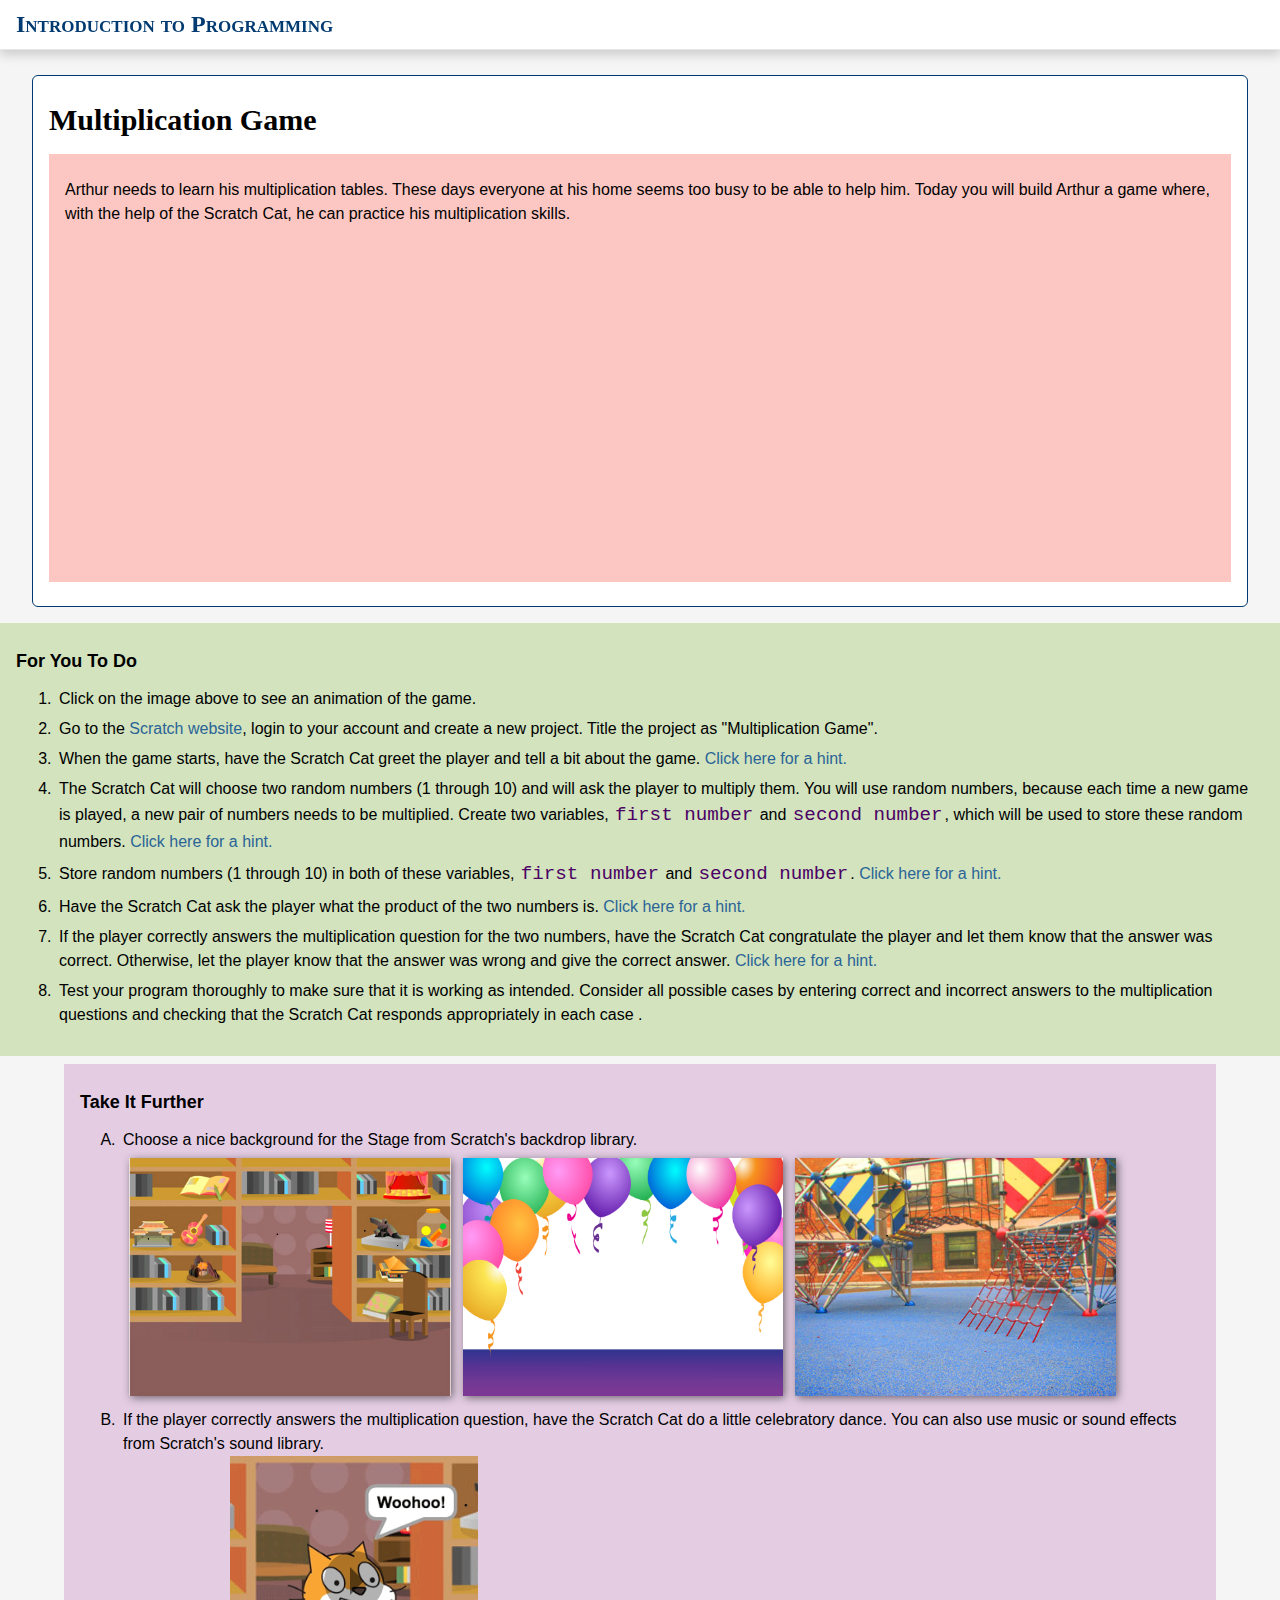
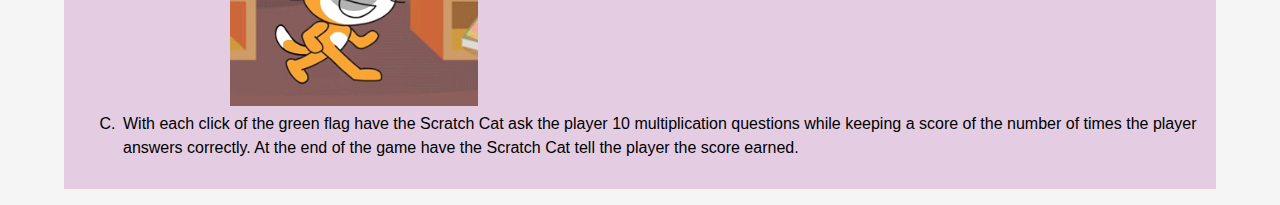
==== multiplicationgame.htm @ a7f8ccde "Add files via upload" ====
<!DOCTYPE html>
<!-- saved from url=(0058)http://localhost/bjc-r/conferences/AA_selim/MOSLesson.html -->
<html lang="en"><head><meta http-equiv="Content-Type" content="text/html; charset=UTF-8">
		
        
        
		<script async="" src="./multiplicationgame_files/analytics.js"></script><script type="text/javascript" src="./multiplicationgame_files/loader.js"></script><link href="./multiplicationgame_files/bootstrap-compiled.min.css" type="text/css" rel="stylesheet"><script src="./multiplicationgame_files/llab.js" type="text/javascript"></script><script src="./multiplicationgame_files/jquery.min.js" type="text/javascript"></script><script src="./multiplicationgame_files/library.js" type="text/javascript"></script><script src="./multiplicationgame_files/multiplechoice.js" type="text/javascript"></script>
		<script type="text/javascript" src="./multiplicationgame_files/gifffer.min.js"></script>
        <script type="text/javascript">window.onload = function() {Gifffer();}</script>
        <link rel="stylesheet" type="text/css" href="./multiplicationgame_files/bjc-gifffer.css">
	
    <title>Introduction to Programming</title>
	<link href="./multiplicationgame_files/default.css" type="text/css" rel="stylesheet"><link href="./multiplicationgame_files/bjc.css" type="text/css" rel="stylesheet"><script src="./multiplicationgame_files/bootstrap.min.js" type="text/javascript"></script><script src="./multiplicationgame_files/curriculum.js" type="text/javascript"></script><script src="./multiplicationgame_files/course.js" type="text/javascript"></script><script src="./multiplicationgame_files/topic.js" type="text/javascript"></script><script src="./multiplicationgame_files/quiz.js" type="text/javascript"></script><meta name="viewport" content="width=device-width, initial-scale=1"><link href="./multiplicationgame_files/tomorrow-night-blue.css" type="text/css" rel="stylesheet"><script src="./multiplicationgame_files/highlight.min.js" type="text/javascript" onload="llab.highlightSyntax()"></script><link href="./multiplicationgame_files/katex.min.css" type="text/css" rel="stylesheet"><script src="./multiplicationgame_files/katex.min.js" type="text/javascript" onload="llab.displayMathDivs()"></script></head>
    
    
	<body style="padding-top: 43px;"><nav class="llab-nav navbar navbar-default navbar-fixed-top" role="navigation"><div class="nav navbar-nav navbar-left navbar-title">Introduction to Programming</div><div class="nav navbar-nav navbar-right"><ul class="nav-btns btn-group"></ul></div></nav><div class="title-small-screen">Introduction to Programming</div><div class="full">
<h2>Multiplication Game</h2>
<div class="learn">
<p>Arthur needs to learn his multiplication tables.  These days everyone at his home seems too busy to be able to help him.  Today you will build Arthur a game where, with the help of the Scratch Cat, he can practice his multiplication skills.</p>
         <img class="indent" data-gifffer="./multiplicationgame_files/multipGameIntroAnim.gif"  height="330" alt=""/>



</div>

    </div>

		
		<div class="forYouToDo">
            <ol start="1">
            <li>Click on the image above to see an animation of the game.</li>
            	<li>Go to the <a href="https://scratch.mit.edu/" target="_blank">Scratch website</a>, login to your account and create a new project.  Title the project as "Multiplication Game".</li>
                <li> When the game starts, have the Scratch Cat greet the player and tell a bit about the game.
                    <a href="http://localhost/bjc-r/conferences/AA_selim/MOSLesson.html#hint-1" data-toggle="collapse" class="collapsed" title="More information">Click here for a hint.</a>
                            <div id="hint-1" class="collapse">
                                These blocks may help: <br>
                                <img class="indent" src="./multiplicationgame_files/greenflag.png" height="70" alt="">
                                <img src="./multiplicationgame_files/say.png" height="50" alt=""><img src="./multiplicationgame_files/welcome.png" height="200" alt="">
                        	</div>
                      
                </li>
                <li>The Scratch Cat will choose two random numbers (1 through 10) and will ask the player to multiply them.  You will use random numbers, because each time a new game is played, a new pair of numbers needs to be multiplied.  Create two variables, <var>first number</var> and <var>second number</var>, which will be used to store these random numbers.
                <a href="http://localhost/bjc-r/conferences/AA_selim/MOSLesson.html#hint-2" data-toggle="collapse" class="collapsed" title="More information">Click here for a hint.</a>
                            <div id="hint-2" class="collapse">
                                These may help: <br>
                                <img class="indent" src="./multiplicationgame_files/createVar.png" height="250" alt=""><img src="./multiplicationgame_files/twovars.png" height="100" alt="">
                        	</div>
                
                </li>
                
               
                <li>Store random numbers (1 through 10) in both of these variables, <var>first number</var> and <var>second number</var>.
                <a href="http://localhost/bjc-r/conferences/AA_selim/MOSLesson.html#hint-3" data-toggle="collapse" class="collapsed" title="More information">Click here for a hint.</a>
                            <div id="hint-3" class="collapse">
                                These blocks may help: <br>
                                <img class="indent" src="./multiplicationgame_files/setnumbs.png" height="80" alt=""><img src="./multiplicationgame_files/random.png" height="40" alt="">
                                
                        	</div>
                
                </li>
                <li>Have the Scratch Cat ask the player what the product of the two numbers is.
                <a href="http://localhost/bjc-r/conferences/AA_selim/MOSLesson.html#hint-4" data-toggle="collapse" class="collapsed" title="More information">Click here for a hint.</a>
                            <div id="hint-4" class="collapse">
                                These blocks may help.  Note that you will need to <em>nest</em> several <code>join</code> blocks together: <br>
                                <img class="indent" src="./multiplicationgame_files/ask.png" height="50" alt=""><img src="./multiplicationgame_files/join.png" height="40" alt=""><img src="./multiplicationgame_files/nestedjoin.png" height="50" alt=""><img src="./multiplicationgame_files/question.png" height="200" alt=""> <br>
                                 <a href="http://localhost/bjc-r/conferences/AA_selim/MOSLesson.html#hint-5" data-toggle="collapse" class="collapsed" title="More information">If you still need a big hint, click here.</a>
                            <div id="hint-5" class="collapse">
                                <img class="indent" src="./multiplicationgame_files/nestedjoinanswer.png" height="50" alt="">
                                
                        	</div>
                        	</div>
                
                </li>
                <li>If the player correctly answers the multiplication question for the two numbers, have the Scratch Cat congratulate the player and let them know that the answer was correct.  Otherwise, let the player know that the answer was wrong and give the correct answer.
                <a href="http://localhost/bjc-r/conferences/AA_selim/MOSLesson.html#hint-6" data-toggle="collapse" class="collapsed" title="More information">Click here for a hint.</a>
                            <div id="hint-6" class="collapse">
                                These may help: <br>
                                <img class="indent" src="./multiplicationgame_files/ifelse.png" height="120" alt=""><img src="./multiplicationgame_files/answer.png" height="35" alt=""><img src="./multiplicationgame_files/equal.png" height="40" alt=""><img src="./multiplicationgame_files/product.png" height="40" alt=""><br>
                                <img class="indent" src="./multiplicationgame_files/congrats.png" height="200" alt=""><img src="./multiplicationgame_files/sorry.png" height="200" alt="">
                                
                        	</div>
                
                </li>
                <li>Test your program thoroughly to make sure that it is working as intended.  Consider all possible cases by entering correct and incorrect answers to the multiplication questions and checking that the Scratch Cat responds appropriately in each case .</li>
                
                
          </ol>
    </div>

<!--<a href="#hint-X" data-toggle="collapse" class="collapsed" title="More information">Click here for a hint.</a>
                            <div id="hint-X" class="collapse">
                                These may help: <br />
                                
                        	</div>-->
        
            
            
        <div class="takeItFurther">
            <ol type="A">
            	<li>Choose a nice background for the Stage from Scratch's backdrop library.<br>
                
                <img src="./multiplicationgame_files/bcg1.png" height="250" alt=""><img src="./multiplicationgame_files/bcg2.png" height="250" alt=""><img src="./multiplicationgame_files/bcg3.png" height="250" alt="">
                </li>
                <li>If the player correctly answers the multiplication question, have the Scratch Cat do a little celebratory dance.  You can also use music or sound effects from Scratch's sound library.<br>
                
                    <img class="indent" data-gifffer="./multiplicationgame_files/catdance.gif"  height="250" alt=""/>
                </li>
                <li>With each click of the green flag have the Scratch Cat ask the player 10 multiplication questions while keeping a score of the number of times the player answers correctly.  At the end of the game have the Scratch Cat tell the player the score earned.</li>
            </ol>
        </div>

</div></div></body></html>
---- multiplicationgame_files/bjc-gifffer.css ----
@charset "UTF-8";
/* CSS Document */

img[data-gifffer] {
	padding: 0px !important; 
}

img.buffer {
	padding: 6px;
}
---- multiplicationgame_files/default.css ----
/* FONT STYLES FOR ELEMENTS */
/* Override Bootstrap */
code, pre, tt, kbd, samp {
  font-family: 'Source Code Pro', 'Andale Mono', 'Menlo', Courier, monospace;
}

h1, h4, h5, h6, .header-sans {
  font-family: 'VAG Rounded Light', 'VAG Rounded', 'Helvetica Neue', Helvetica, sans-serif;
  font-weight: normal;
}

h2, h3, blockquote,
.serif, .dropdown-header,
.title-small-screen, .header-serif, .title, .navbar-title {
  font-family: Georgia, Times, serif;
}

html, body { /* default Sans Serif Stack */
  font-family: "Open Sans", Helvetica, Arial, sans-serif;
}

/* END FONT SETTINGS */

a:visited {
  color: #36BBCE;
}

html {
  font-size: 1em; /* Fix for weird bootstrap */
  -webkit-font-smoothing: antialiased;
  -moz-osx-font-smoothing: grayscale;
}

body {
  font-size: 1em;
  line-height: 1.5;
  color: #000; /* Why Bootstrap, why?! */
  text-align: left;
  margin: 1em auto;
  padding: 45px 0 0 0; /* padding top is reset by JS on load. */
  width: 90%;
  max-width: 1600px;
  background-color: WhiteSmoke;
}

.full {
  border: 1px solid #003A70;
  border-radius: 6px;
  background-color: white;
  padding: 1em;
  width: 95%;
  margin: 1em auto 1em;
}

img {
  /* Better resizing of images for mobile devices */
  max-width: 100%;
  padding: 6px;
  /* drop shadows because we be fancy people */
  -webkit-filter: drop-shadow(2px 2px 4px rgba(0,0,0,0.5));
  -ms-filter: "progid:DXImageTransform.Microsoft.Dropshadow(OffX=2, OffY=2, Color='#444')";
  filter: "progid:DXImageTransform.Microsoft.Dropshadow(OffX=2, OffY=2, Color='#444')";
}

.noblur { /* No blur for images */
  -webkit-filter: none;
  -ms-filter: none;
  filter: none;
}

nav {
  padding: 1% 5% 1% 5%;
}

.right {
  text-align: right;
}

/* FIXME --- poorly performant. */
.full ul, .full ol {
  font-size: 1em;
  font-weight: inherit;
  display:inline-block;
  color: #004;
  margin: 18px;
  border: 2px solid #39F;
  border-radius: 6px;
}

/* Handle Nested Lists
.full is needed because the class reference is more specific and the
above rules override these without it.
*/
.full ul  ul, .full ol  ol,
.full ul  ol, .full ol  ul {
  border: none;
  display: block;
  margin: none;
  border-radius: 0;
}

li {
  padding: 5px;
}

th {
  font-weight: normal;
  font-size: 16px;
}

h1, h2, h3, h4, h5, h6 {
  margin-top: 3px; /* Override Bootstrap */
  padding: 8px 0;
  color: #000;
}

h2, h3 {
  font-weight: 800;
}

blockquote {
  font-style: italic;
  padding: 10px;
}

/* Physically disables clicking on a link which LOOKS disabled. */
a[disabled] {
  pointer-events: none;
}

.inline {
  display: inline;
}

code { /* Override bootstrap. */
  background: none;
  border-radius: 0; /* reset to not do calculations */
  font-size: 1em;
}

/** PAGE NAV (TOP AND BOTTOM) ************************************************/
.llab-nav {
  line-height: 1.38; /* Keep slightly smaller than normal to control centering the nav buttons */
  background: #FFF;
  margin: 0 0 .5em 0;
  box-shadow: 0 5px 10px #CCC;
  width: 100%;
  padding: .5em 1em;
  vertical-align: middle;
}

/* Show a special div on small screens that isn't in the nav bar */
.title-small-screen {
  margin: 1% 3%;
  display: none;
}

.navbar-title, .title-small-screen {
  font-size: 1.5em;
  font-weight: bold;
  font-variant: small-caps;
  color: #003A70;
  text-align: left;
}

/* Contains the page title text, truncates text with '…' */
/* First line is stupid bootstrap stuff....*/
.navbar-default .navbar-title:hover, .navbar-default .navbar-title:focus,
.navbar-default .navbar-title,
.navbar-title, a..navbar-title {
  vertical-align: middle;
  max-width: 80%;
  min-width: 50%;
  white-space: nowrap;
  overflow: hidden;
  text-overflow: ellipsis;
}

.full-bottom-bar {
  background: #003A70;
  opacity: 0.85;
  filter: alpha(opacity=85); /* For IE8 and earlier */
  background-image: url(../img/progress.gif);
  background-repeat: no-repeat;
  background-size: 26px;
  height: 32px;
  background-position: 2% 3px; /* (32px - 26px) / 2 */
  border-radius: 20px;
  width: 92%;
  box-shadow: 2px 2px 3px #888;
  /* 3em is extra padding for the feedback button */
  margin: 1em auto 1em; /* changed from '1em auto 3em' by Mary Fries on 10/16/17 to leave room for footer */
  padding: 1em;
}

/* WIDTH OF THESE TWO MUST NOT BE > 100%!! */
.navbar-left {
  width: 80%; /* For setting title width */
}

.navbar-right { /* Contains Nav Buttons and Dropdown Menu */
  width: 20%;  /* For setting title width */
}

.navbar-toggle {
  border-radius: 4px;
  display: inline;
  position: inherit;
  float: none;
  margin: 0;
  border-color: #888;
}

.navbar-default .navbar-toggle,
.navbar-default .navbar-toggle:hover,
.navbar-default .navbar-toggle:focus {
  border: 1px solid #888 !important; /* FIXME */
}

.nav-btns {
  float: right;
  z-index: 9999;
  max-width: 18em;
  min-width: 15em;
  margin-bottom: 0; /* Bootstrap override for ul, defaults 10 otherwise */
  line-height: 1em;
  font-weight: 900;
  position: relative;
  vertical-align: middle;
}

/* BUTTON CLASSES */
/* Overrides default bootstrap which conflicts with right float dropdown. */
.btn-group > .btn {
  float: none;
}

/* Bottom nav buttons are slightly different */
.bottom-nav {
  float: right;
  height: 26px;
  margin-top: -13px; /* Height / 2 */
  vertical-align: middle;
}

.bottom-nav > .btn {
  height: 26px; /* Same height as above */
  padding: 2px; /* FIXME -- value is weird */
  font-size: .76em;
}
/* END NAV SECTION ***********************************************************/

/* PAGE DROPDOWN SECTION ******************************************************/
/* Give space to caret in dropdown menus */
/* FIXME -- standardize class names! */
.dropdown-menu {
  margin-top: 6px; /* should be equal to padding on list_header */
  overflow-y: scroll; /* scroll menu on small screens */
  width: auto;
  white-space: nowrap;
  overflow-x: hidden;  /* Text truncation */
  text-overflow: ellipsis;
  /* max- height + width set using JS on page load. */
}
.list_item {
  font-size: 10pt;
  padding: 0;
  margin: 0;
  text-align: left;
}

/* nested class necessary to override padding */
.list_item.dropdown-header {
  color: #222;
  text-transform: capitalize;
  padding: 3px 10px;
  font-size: 13px;
  font-weight: 600;
}

/* Button to toggle the menu */
.list_header, .arrow {
  height: 2em;
  margin: 0;
  text-align: center;
  font-size: 12pt;
  font-weight: 900;
  border-color: #888;
  border-radius: 0; /* No round coners on dropdowns between buttons */
}

.list_header {
  border-radius: 0; /* No round coners on dropdowns between buttons */
}

.arrow {/* For Buttons with arrows instead of words. */
  border-radius: 8px;
  font-variant: small-caps;
  width: 3em;
  padding: 3px; /* center text in buttons */
}

/* Dropdown menu items with icons */
.course-link-list, .main-topic-link, .current-page-arrow {
  font-weight: bold;
  background-size: contain;
  background-repeat: no-repeat;
  padding-left: 20px;
  font-size: 100%;
}

.course-link-list {
  background-image: url(../img/globe.png);
  padding-right: 5px;
}

.main-topic-link {
  text-decoration: underline; /* only topic page link is underlined */
  background-image: url(../img/toolbar_home.png);
}

.current-page-arrow {
  background-image: url(../img/forward.png);
}
/* END PAGE DROPDWON SECTION *************************************************/

/* Syntax highlighting elements, override Bootstrap PRE stuff */
pre > code {
  margin: 0;
  font-size: 125%;
}

pre {
  margin: 10px 10px 10px 2%;
  width: 96%;
  padding: 0; /* useful for code elements */
}

pre > code.hljs {
  padding: 0.5em;
  border-radius: 4px; /* match bootstrap */
}

.table-middle {
  vertical-align: middle;
}

.resultMessageDiv {
  font-size: 1.2em;
}
/* FEEDBACK BUTTON ON BOTTOM RIGHT
 * TODO: This section doesn't belong in llab. Bad Michael.
 */
.page-feedback {
  padding: 4px;
  float: right;
  right: 1%;
  bottom: 0;
  z-index: 100;
  text-align: right;
  position: fixed;
}

.feedback-button {
  margin: .5em 1em;
}

/* These control the look of the embedded suvery.
* ALL override the bootstrap .panel class
* box-shadow: default panel shadow is too light
* No border-radius because the embed is rectangular,
* and border-radius doesn't work in an iframe
* Margin 0 moves the whole thing closer to the bottom of the page
*/
#fdbk {
  border-radius: 0px;
  margin: 0px;
  box-shadow: 2px 2px 4px #888;
}

/* For whatever reason the iframe has some whitespace around it
* and this fixes the whitespace  */
#feedback-frame {
  margin-bottom: -5px;
  margin-right: -1px;
}
/*********************************/

.course_link {
  display: block;
  margin-bottom: 10px;
  font-size: 120%;
  background-image: url(../img/globe.png);
  background-size: contain;
  background-repeat: no-repeat;
  padding-left: 30px; /* was 25px until  3/8/16 */
  float: right; /* added 3/8/16 to move TOC link to RHS near where menus are on lab pages */
  padding-right: 25px; /* added 3/8/16 to move TOC link to RHS near where menus are on lab pages */
}

/* arg. not image please... */
.center {
  text-align: center;
  margin: 0 auto;
}

.strike {
  text-decoration: line-through;
}

/* TODO: Document THis.... */
table .pre {
  line-height: 1em;
}

.imageRight {
  float: right;
  margin: 0 20px 15px 15px;
}

.imageLeft {
  float: left;
  margin: 0 15px 15px 20px;
}

img.center {
  margin-left: auto;
  margin-right: auto;
}

img.inline {
  /* this works if the text isn't also vertical-align'ed!  */
  vertical-align: middle;
  display: inline;
}

img.indent, div.indent {
  margin-left: 10%;
}

.step {
  margin-left: 35px;
  padding: 0 50px 5px 30px;
  background-image: url(../img/lightning.png);
  background-repeat: no-repeat;
  background-position: 0 0;
}

/** Common Styling to highlighted sections */
.alert, /* Bootstrap: which we make more like our .quote sections */
.quoteOrange, .quoteRed, .quoteGreen, .quoteBlue, .quoteYellow {
  padding: 10px 15px;
  margin: 10px 2%;
  width: 96%;
  text-shadow: 0 1px 0 rgba(255, 255, 255, .2);
  -webkit-box-shadow: inset 0 1px 0 rgba(255, 255, 255, .25), 0 1px 2px rgba(0, 0, 0, .05);
		  box-shadow: inset 0 1px 0 rgba(255, 255, 255, .25), 0 1px 2px rgba(0, 0, 0, .05);
}

.quoteRed { /* FIXME, name needed */
  border-left: 12px solid #C11;
  background-image: none; /* override bootsrap, for now */
  background-color: #e7c3c3;
}

.quoteOrange { /* FIXME, name needed */
  border-left: 12px solid #FF9D1E;
  background-color: #FFCE8E;
}

.quoteBlue { /* FIXME, name needed */
  border-left: 12px solid #164CBA;
  background-color: #99F;
}

.quoteGreen { /* FIXME, name needed */
  border-left: 12px solid #693;
  background-color: #9C6;
}

.quoteYellow { /* FIXME, name needed */
  border-left: 12px solid #e4e47d;
  background-color: #F1F1BC;
}

/** ICON CLASSES **/
/*  These are resource icons for each item. */
.group, .reading, .extresource, .video, .forum,
.resource, .assignment, .homework, .quiz {
  background-repeat: no-repeat;
  background-position: left;
  background-size: 1em;
  padding-left: 35px;
  margin: 5px 0;
}

.quiz {
  background-image: url(../img/multiplechoice28.png);
}

.assignment, .homework {
  background-image: url(../img/note28.png);
}

.resource {
  background-image: url(../img/course-resources-32.png);
}

.forum {
  background-image: url(../img/pageLink.png);
}

/* http://findicons.com/icon/58541/movies */
.video {
  background-image: url(../img/movies.png);
}

.extresource {
  background-image: url(../img/display28.png);
}

/* http://findicons.com/icon/93370/emblem_library?id=274277 */
.reading {
  background-image: url(../img/emblem_library.png);
}

/* http://findicons.com/icon/66444/user_group?id=66460 */
.group {
  background-image: url(../img/user_group.png);
}
/* End items controlled by .topic div */

/* Other items, which partially override .topic div */

/* Headings */
.topic_header {
  font-size: large;
  text-decoration: underline;
  padding-left: 0;
}

.topic .label {
  margin-top: 20px;
  margin-bottom: 12px;
  padding-left: 0;
  padding-left: 0;
}

/* List-related items
 * bigIdeas and learninggoals are being treated identically at the moment.
 */
.bigideas,
.learninggoals {
  font-weight: 400;
}

/* Formatting stuff */
.indent0 {
  margin-left: 0
}
.indent1 {
  margin-left: 20px
}
.indent2 {
  margin-left: 40px
}
.indent3 {
  margin-left: 60px
}


/* This is for the curriculum page with links to other topic pages.
* Do not place inside a topic div. */
.topic_link {
  font-weight: bold;
  font-size: large;
  text-decoration: underline;
  padding-left: 0;
  padding-top: 10px;
}

/* iframe at the beginning of labs, for embedded content. */
.content-embed {
  border: 0;
  width: 100%;
  min-height: 500px;
  height: 100%;
  display: block;
}

/* Image added to all clickable program file links
* Indicates a new window will open */
.run {
  background: url(../img/external-link.png) center right no-repeat;
  padding-right: 13px;
  font-weight: bold;
}

/**** SPECIAL CONTENT CLASSES ***/
/* .snap inserts the logo using the proper formatting.
* Insert using "<span class="snap">snap</span>"
*/
.snap:first-letter {
  font-variant: normal;
}

.snap {
  text-transform: capitalize;
  font-variant: small-caps;
  font-style: normal;
}

.snap:after {
  content: "!";
  font-style: italic;
}
/* END .snap */

.truthtable {
  display: inline-block;
  padding: 10px;
}

.truthtable td {
  font-size: 14px;
  padding: 10px 8px;
  border-style: solid;
  border-width: 1px;
}

.truthtable th {
  font-size: 14px;
  font-weight: normal;
  padding: 10px 5px;
  border-style: solid;
  border-width: 1px;
}

.code-vid {
  max-width: 100%;
  text-align: center;
  font-size: .8em;
  font-style: italic;
  color: #808080;
}

/***************************************/
/** LLAB QUIZ STYLING */
.feedbackDiv {
  width: 85%;
  margin: 10px auto 0px auto;
  text-align: center;
  color: #19253D;
}

.buttonDiv {
  text-align: center;
}

.buttonTable {
  border-collapse: collapse;
  margin: 8px auto 5px auto;
  padding: 1em .5em;
}

.checkAnswerButton,
.tryAgainButton {
  vertical-align: middle;
  margin: 10px;
}

/* multiple choice question specific styling */
/* FIXME, these need descendant ( > ) selectors! */
.MultipleChoice .currentQuestionBox {
  margin: 0px auto;
  padding: 10px 0px;
  text-align: left;
}

.MultipleChoice .currentQuestionBox .leftColumn {
  float: left;
  width: 85%;
  padding: 10px 0px 10px 15px;
  min-height: 300px;
}

.MultipleChoice .currentQuestionBox .rightColumn {
  float: right;
  width: 12%;
  padding: 10px 0px;
  text-align: center;
  color: white;
  min-height: 300px;
}

.MultipleChoice .itemLabel {
  font-size: .7em;
  text-transform: uppercase;
  margin: 5px 0px 0px 15px;
}

.MultipleChoice .promptdiv {
  font-size: .9em;
  color: #000;
  margin: 3px 10px 15px 15px;
  font-weight: bold;
  line-height: 150%;
}

.MultipleChoice .radiobuttondiv {
  margin: 10px;
}

.MultipleChoice .radiobuttondiv table td {
  padding: 3px 3px 8px 3px;
}

.MultipleChoice .radiobuttondiv input {
  margin-top: 2px;
}

.MultipleChoice .radiobuttondiv table p {
  font-size: inherit;
}

.MultipleChoice .radiobuttondiv .correct {
  color: green;
  font-weight: bold;
}

.MultipleChoice .radiobuttondiv .incorrect {
  color: red;
  font-weight: bold;
}

.MultipleChoice .radiobuttondiv table td:first-child {
  width: 25px;
}

.MultipleChoice .radiobuttondiv table td + td + td div[name="feedbacks"] {
  font-style: italic;
  font-size: .9em;
  border-left: 4px solid #999;
  padding-left: 6px;
  margin-left: 30px;
}

.MultipleChoice .statusMessages {
  text-align: center;
  margin: 5px auto;
  padding: 5px;
}

.MultipleChoice .numberAttemptsDiv, .lastAttemptDiv {
  display: inline;
  font-size: .8em;
  margin: 0px;
  padding: 0px;
}

/** QUIZ CLASSES OF QUESTIONABLE USE */

.MultipleChoice .promptdiv p {
  font-size: inherit;
  font-weight: normal;
}

.MultipleChoice .promptdiv a:link, .promptdiv a:visited {
  color: #000;
}

.MultipleChoice .promptdiv a:hover {
  background-color: #FF0;
}

.MultipleChoice .promptdiv ol {
  font-size: .8em;
  text-transform: uppercase;
  margin-left: 25px;
}

.feedbackdiv.correct {
  color: green;
}

.feedbackdiv.incorrect {
  color: red;
}

/** END QUESTIONABLE STUFF */
/********************************/
/*** END QUIZ CSS			   */
/********************************/

/******* SMALL DEVICE STUFF *****/
@media print {
  /** Hide these items from printing:
   *  Dropdwon menu
   *  mobile titles
   *  bottom back/next buttons
   *  feedback scripts
   */
  .nav.navbar-nav.navbar-right,
  .title-small-screen,
  .full-bottom-bar,
  .page-feedback,
  .course_link {
    display: none;
  }

  /* Hide URLs of links. */
  a[href]:after { content: ""; }
}
/********************************/


/******* SMALL DEVICE STUFF *****/
@media (max-width: 768px) {
  body {
	width: 100%;
  }
  .full {
	width: 98%;
  }
  .navbar-right > .btn-group > .arrow {
	display: none;
  }
  .navbar-toggle {
	border: 6px;
  }
  .navbar-right > .btn-group {
	float: left;
	padding: 0;
	width: 100%;
  }
  .navbar-right {
	float: left;
	margin: 0;
	padding: 0;
	width: 100%;
  }
  .dropdown-menu-right {
	width: 100%;
  }
  .navbar-left {
	display: none;
	width: 0;
  }
  /* FIXME -- this shouldn't be this way, but it works. */
  .list_item {
	color: #000;
  }
  /** Rounded corners for hamburger when it's the only button */
  .list_header {
	border-radius: 6px;
  }
  /* Override display only, all other properties are set above */
  .title-small-screen {
	display: block;
  }
  .llab-nav {
	position: fixed;
  }
  .page-feedback {
	display: none;
  }
  .nav-btns.btn-group {
	/* Buttons can take the whole top bar on small screens
	 * Main difference is for the dropdown menus to look nice when
	 * expanded */
	width: 100%;
	/* Override this setting so that width takes effect. */
	max-width: 100%;
  }
}


/* * * * * FONTS * * * * * * * * * * * * * * * * * * * * * * * * * * * * * * */
/* DO NOT LOAD EXTRA FONTS WE WONT USE */
@font-face { /* Used for all code elements */
  font-family: 'Source Code Pro';
  src: url('../fonts/SourceCodePro/EOT/SourceCodePro-Regular.eot');
  src: url('../fonts/SourceCodePro/EOT/SourceCodePro-Regular.eot?#iefix') format('embedded-opentype'),
	   url('../fonts/SourceCodePro/WOFF/OTF/SourceCodePro-Regular.otf.woff') format('woff'),
	   url('../fonts/SourceCodePro/WOFF/TTF/SourceCodePro-Regular.ttf.woff') format('truetype');
  font-weight: 400;
  font-style: normal;
}

@font-face { /* Default Sans Font */
  font-family: 'Open Sans';
  src: url('../fonts/opensans/OpenSans-Regular-webfont.eot');
  src: url('../fonts/opensans/OpenSans-Regular-webfont.eot?#iefix') format('embedded-opentype'),
	   url('../fonts/opensans/OpenSans-Regular-webfont.woff') format('woff'),
	   url('../fonts/opensans/OpenSans-Regular-webfont.ttf') format('truetype');
  font-weight: normal;
  font-style: normal;
}

@font-face { /* Sans Headers */
  font-family: 'VAG Rounded Light';
  src: url('../fonts/vagrounded/VAGRoundedStd-Light.eot');
  src: url('../fonts/vagrounded/VAGRoundedStd-Light.eot?#iefix') format('embedded-opentype'),
	   url('../fonts/vagrounded/VAGRoundedStd-Light.woff') format('woff'),
	   url('../fonts/vagrounded/VAGRoundedStd-Light.ttf')  format('truetype');
  font-weight: normal;
  font-style: normal;
}

/* * * * END FONTS * * * * * * * * * * * * * * * * * * * * * * * * * * * * * */


/**************** *************************** ************/
/**************** TO BE REMOVED OR REFACTORED ************/
/* THESE ARE USED IN TWO FILES
* We should move these to those two locations, or try to fix them
*/
#tableBlue {
  border-collapse: collapse;
  margin: 10px 15px;
  background-color: #CCF;
}

#tableBlue th {
  border: 1px solid #66F;
  vertical-align: top;
  text-align: left;
  font-size: .8em;
  padding: 2px 10px;
  font-weight: 600;
}

#tableBlue td {
  border: 1px solid #66F;
  vertical-align: top;
  padding: 5px 10px;
  vertical-align: top;
}

#tableBlue ul {
  border: none;
  margin: 0;
}

form li div {
  font: 500 15px/1.7 "Times New Roman", Times, serif;
}

form > h2, form > ol > li {
  color: #999;
  font: 500 30px;
}

form label {
  font-family: sans-serif;
}
---- multiplicationgame_files/bjc.css ----
@charset "UTF-8";
/* CSS Document */

/** Basic HTML **/
.todo, .comment, .commentBig { 
  /*display: none;*/ /*MARY remember to "Draft a New Release" on the GH releases page per Tech Check-in 2018-01-03*/
}

.anchor {
   padding-top: 65px;
   margin-top: -65px;
}

a:visited {  color: #248694; /* was 36BBCE; */}

a, .dialogue a {  color: #2a6496; /* was 428bca; */}

body { /* Added 12/15/16 by Mary Fries to provide more screen real estate.*/
  width: 100%;
  max-width: none;
}
  
.blockquote {
  width: 90%;
  margin-left: auto;
  margin-right: auto;
 }

.byte td, th {
  width:50px;
  text-align: center;
  padding: 2px;
  border: solid 1px black !important;
}

.byte th { font-weight:bold;}

.byte td.noborder { border: 0px; }

.captioned {
  float: right;
  margin: 0 20px 15px 15px;
  width: 20%;
}

div.footer {font-size: .8em;}

.fixedwidth {
	font-family: Courier;
}

.inline {
  padding-top: -5px;
  padding-bottom: -5px;
}

h4 {  padding: 5px 0px 0px 0px;}

h3 {  padding-top: 10px;}

.full ul, .full ol {
  display: block; /* Commented out because it was breaking my styles --Mary Fries 3/19/15 */
  color: inherit; /* reset the color */
  border: none; /* EDC change. */
  margin: 0px;
}

img.imageLeft {margin-bottom: 0px;}

.indent {margin-left: 10%; /*padding-right:100px;*/}

li {	padding: 3px;}

li > ul, li > ol {/* Edited by Mary Fries, March 2015 */
  margin: 5px auto;
  line-height: none; /* hmm. */
}

li > ol {  list-style-type: lower-alpha;}

.nopad {
	padding: 0px;
}

.nopadtb { /* top and bottom only */
	padding-top: 0px;
	padding-bottom: 0px;
}

p {margin-top:8px;}

table.remainders {float:left; margin-right:100px;}

/* Quiz Styling - added by Mary Fries on 12.16.16*/
.MultipleChoice .currentQuestionBox .leftColumn {
  min-height: 150px;
}
/** Editor Notes **/
.comment, .commentBig { /* added by Mary Fries on 5/27/15 based on http://hartshorne.ca/2005/07/27/footnotes_v_sidenotes/ */
  font-size: .9em;
  float: right;
  margin-right: 20px;
  margin-left: 1em;
  margin-bottom: 20px;
  padding: 10px;
  border: 10px solid red;
  clear:both;
  background-color: #FFF;
  text-indent: 0em;
}

.comment {width: 20%;}

.commentBig {width: 40%;}

code, var {
  font-family: courier; 
  font-size: 1.2em;
  padding: 2px;
  font-style: normal;
}

code.break {word-wrap: break-word;}

var {
  font-style: normal;
  color: #4B0064;
}

.classIndent {
  margin-left: 2em;
}

.todo {
  font-size: .9em;
  margin-bottom: 20px;
  padding: 10px;
  border: 10px solid red;
  background-color: #FFF;
}

.todo:before {
  font-size: 18px;
  font-weight: bold;
}


/** Side Notes **/
.attribRight { /* added by Mary Fries on 10/10/15 based on .sidenote */
  font-size: .5em;
  float: right;
  margin-right: 20px;
  margin-left: 1em;
  margin-bottom: 20px;
  width: 20%;
  padding: 5px;
  background-color: #FFF; /* #F3F0B3; */
  clear:both;
  text-indent: 0em;
}
	
.sidenote, .sidenoteBig { /* added by Mary Fries based on http://hartshorne.ca/2005/07/27/footnotes_v_sidenotes/ */
  font-size: .9em;
  float: right;
  margin-right: 20px;
  margin-left: 1em;
  margin-bottom: 20px;
  padding: 10px;
  background-color: #FFF8AD; /* was #F3F0B3; */
  clear:both;
  text-indent: 0em;
}

.sidenote {width: 20%;}

.sidenoteBig {width: 40%;}

.endnote { /* added by Mary Fries on 6/9/15 based on above */
  width: 90%;
  background-color: #FFF8AD;
  margin-left: auto;
  margin-right: auto;
 }

.narrower { /* added by bh on 5/4/17 based on above */
  width: 90%;
  background-color: #e2f3ce;
  margin-left: auto;
  margin-right: auto;
 }
 
 
 
.narrowpurple {
  width: 90%;
  background-color: #f4ddf3;
  margin-left: auto;
  margin-right: auto;
 }
 

.sideHOM, .sideHOMbig { /* added by Mary Fries based on .sidenote */
  font-size: .9em;
  float: right;
  margin-right: 20px;
  margin-left: 1em;
  margin-bottom: 20px;
  padding: 10px;
  background-color: #FCC589; /* #FEC46C; /* #F3F0B3; */
  clear:both;
  text-indent: 0em;
}

.sideHOM {width: 20%;}

.sideHOMbig {width: 40%;}

.manual, .manualBig { /* added by Mary Fries based on .sidenote */
  font-size: .9em;
  float: right;
  margin-right: 20px;
  margin-left: 1em;
  margin-bottom: 20px;
  padding: 10px;
  background-color: #e4cde3; /* #F3F0B3; */
  clear:both;
}

.manual {width: 20%;}

.manualBig {width: 40%;}

img.noshadow {
  /* Better resizing of images for mobile devices */
  -webkit-filter: drop-shadow(0px 0px 0px rgba(0,0,0,0.5));
  -ms-filter: none;
  filter: none;
}


.apStandards {
  background-color: #fcc589;
  width: 100%;
  padding: 10px;
  margin-top: 10px;
  margin-left: auto;
  margin-right: auto;
 }
 
.apStandards > p {
  font-size: 12px; 	
  margin-left: 2em;
  margin-top: 0em;
  margin-bottom: 0em;
}

.apStandards > h4 {
  margin-bottom: .2em;
}

.forYouToDo, .ifTime, .dialogue, .takeItFurther, .takeNote, .endnote, .narrower, .narrowpurple, .time, .learn {/* Shared Box Formatting */
  padding: 1em;
  margin-bottom: .5em;
  margin-top: .5em;
}

.forYouToDo:before, .forYouToDoHeader, .ifTime:before, .dialogue:before, .takeItFurther:before, .takeNote:before, .narrower:before, .narrowpurple:before, .endnote > div:not(.sidenote):not(.sidenoteBig):not(.sideHOM):not(.sideHOMbig):not(.comment):not(.commentBig):not(.takeNote):not(.collapse):not(.collapsing):not(.takeItFurther):not(.endnote):not(.vocabFullWidth), .time:before   { /* Shared Heading Formatting */ 
/* 
	On 9/5/17, Mary cut ".sidenote > div:not(.todo):not(.takeNote), .sidenoteBig > div:not(.todo)" because it was messing up the hints on 2.1.2 and 8.2.3. 
	Then I added ".not(collapsing)" because bootstrap.min.css was being weird, and this stopped it. ;)
*/
  font-size: 18px;
  font-weight: bold;
  line-height: 2.5em;
}

.dialogue {background-color: #cce4f6; /* #ecf4fb; */}

.dialogue:before {content: "Thinking Out Loud";}

.dialogue > div:not(.sidenote):not(.sidenoteBig):not(.comment):not(.commentBig):not(.todo):not(.endnote):not(.narrower):not(.narrowpurple):not(.vocab) {
  padding-top: 5px;
  padding-bottom: 5px;
  padding-left: 6em;
  text-indent: -4em;
}

.dialogue > div:not(.takeNote) > img.inline {
  padding-top: 0px;
  padding-bottom: 0px;
  height: 28px;
}

.stagedir {
  padding-left: 0em;
  padding-top: 10px;
  padding-bottom: 10px;
  text-indent: 0em;
  font-style: italic;
  text-align: center;
}

.dialogue > div > span:not(.katex) {  
  font-weight: bold; 
  /*float: left;*/
  width: 4em; 
}

.dialogue > div > span.long:not(.katex) {  
  width: 9em; 
}

.forYouToDoHeader {text-indent:-40px;}

.forYouToDo {
  background-color: #d2e3be; /* #edf4e6; */
  margin-bottom: .5em;
}

.forYouToDo:before {content: "For You To Do";} /* This had been .forYouToDo#first:before but we changed it for ADA compliance. --MF, 9/26/17 */

.ifTime {
  background-color: #cce4f6; /*#d2e3be; /* #edf4e6; */
  width: 95%;
  margin-left: auto;
  margin-right: auto;
  margin-bottom: .5em;
}

.ifTime:before {content: "If There Is Time...";}

.ifTimeHide:before {content: "";}

.learn {
  background-color: #fcc7c2; 
  width: 100%;
  margin-left: auto;
  margin-right: auto;
}

table.truth {
  background-color: #FFFFFF; 
  display: inline-block;
  margin-top: 10px; 
  margin-bottom: 10px;
  margin-left: 5%; 
}

table.truth tr th {
  text-align: center; 
  font-weight: bold;
}

table.truth tr td {
  text-align:center;
  border: 1px solid black;
  padding: 5px;
}

.takeItFurther {
  background-color: #e4cde3; 
  width: 90%;  
  margin-left: auto;
  margin-right: auto;
  }

.takeItFurther:before {  content: "Take It Further";}

.takeNote, endHOM {
  background-color: #fcc589;
  width: 100%;
  margin-left: auto;
  margin-right: auto;
 }

/* .takeNote:before {content: "Take Note: ";} */

.timeline {overflow:hidden;}  /*This is a hack to get the timeline in Unit 6, The History of Computers to work */

.timeline img{height:250px; margin-left: 10%;}  /*This is a hack to get the timeline in Unit 6, The History of Computers to work */

.vocab, .vocabBig {
  background-color: #D3D3D3;
  font-size: .9em;
  float: right;
  margin-right: 20px;
  margin-left: 1em;
  margin-bottom: 20px; 
  padding: 10px;
  clear:both;
  text-indent: 0em;
}

.vocab {width: 20%;}

.vocabBig {width: 40%;}

.vocabFullWidth {
  background-color: #D3D3D3;
  width: 100%;
  margin-left: auto;
  margin-right: auto;
  padding: 20px;
  /*clear: both;*/
  text-indent: 0em;
 }

.vocab:before, .vocabBig:before, .vocabFullWidth:before {
  content: "Vocabulary";
  font-size: 16px;
  font-weight: bold;
  line-height: 1.5em;
}

/** BJC4NYC elements added by Mary Fries, May 2015 **/
div.saveAs img {
  position: relative;
  z-index:1;
}

div.saveAs span.text {
  position: absolute; 
  margin-left: 182px;/*19.7em;*/
  padding-top: 1.05em;
  z-index:2;
  color: #333;
}

div.newProject span.text {
  position: absolute; 
  margin-left: 323px;/*19.7em;*/
  padding-top: 1.05em;
  z-index:2;
  color: #333;
}

/* Making Snap lowercase. */
.snap {font-variant: normal;}

/* Other Random Things added by Mary NEEDS ATTENTION*/

span.big {
	font-size: 50px;
}

.block {
  height: 2em; 
  padding: 0px;
}

.bigBlock {height: 6%;}

.script {height: 18%;}

.button {height: 1.6em;}

div.task {font-size:large;padding-top: 10px;}

/* Development Updates Table */

.bordered, .additiontable {
  margin-left: auto;
  margin-right: auto;
}

.bordered th, .additiontable th {
  font-weight: bold;
  text-align: center;
}

.bordered td, th {
  border: 1px solid black;
  padding: 5px;
}

.centered tr {
  text-align: center;
}
.additiontable td {width: 30px;}

.additiontable tr.last td {border-top: 2px solid black;}

/* Color Emphasis */
.blue { color: #00C;}
.green { color: #0D0;}
.darkgreen { color: #060;}
.red { color: #C00;}
.orange { color: #F60;}
.purple { color: #606;}


/* TG Features*/
.time {
  background-color: #fcc589; 
  width: 90%;  
  margin-left: auto;
  margin-right: auto;
  }

.time:before {  content: "If you are short on time, you can skip...";}

/* Compare Page Styles */
div.CSPpeach, div.visualgreen, div.visualcyan, div.visualpurple, div.visualyellow, div.visualsalmon, div.socialorange {
	padding:25px; 
	border-radius: 25px; 
	margin-bottom:10px;
}

div.CSPpeach {background-color: papayawhip;}
div.visualgreen {background-color: #d8fbd8;}
div.visualcyan {background-color: lightcyan}
div.visualpurple {background-color: #e8cfe8;}
div.visualyellow {background-color: #f5eea9;}
div.visualsalmon {background-color: salmon;}
div.socialorange {background-color: #f4c480;}

ul.tight li {padding-top: 0px;padding-bottom:0px;}

/* Blue button links */

a.blbtn {
	color: #fff;
	background-color: #428bca;
	border-color: #357ebd;
	display: inline-block;
	padding: 6px 12px;
	margin-bottom: 0;
	font-size: 14px;
	font-weight: normal;
	line-height: 1.428571429; 
	/* text-align: center; */ 
	/* white-space: nowrap; */ 
	/* vertical-align: middle; */ 
	/* cursor: pointer; */
	border: 1px solid transparent;
	border-radius: 4px; 
	/* -webkit-user-select: none; */ 
	/* -moz-user-select: none; */ 
	/* -ms-user-select: none; */ 
	/* -o-user-select: none; */ 
	/* user-select: none; */
}
a.blbtn:hover {
	color: #333 !important;
}
a.blbtn:visited {
	color: #fff !important;
}

/* edX BJC Videos */

table.videos {
	border: 1px solid black; 
}
table.videos th {
	font-weight: bold;
}
table.videos td {
	padding: 5px;
	border-right: 1px solid black; 
	border-left: 1px solid black; 
} 

/* CSS for the image hover show/hide effects created by Selim for 6.1.1 */

.hoverinfo {
  position: absolute;
  font-size: 16px;
  color: #ffffff;
  cursor: pointer;
}
.hoverinfo p {
  display: none;
  color: #000000;
  border:1px solid;
  position:relative;
  top:30px;
  left:400px;
  padding:20px;
}
.hoverinfo:hover p {
  background-color: rgba(255, 255, 255, 0.95);
  display:block;
  max-width:400px;
  z-index:1;
}
---- multiplicationgame_files/tomorrow-night-blue.css ----
/* Tomorrow Night Blue Theme */
/* http://jmblog.github.com/color-themes-for-google-code-highlightjs */
/* Original theme - https://github.com/chriskempson/tomorrow-theme */
/* http://jmblog.github.com/color-themes-for-google-code-highlightjs */

/* Tomorrow Comment */
.hljs-comment {
  color: #7285b7;
}

/* Tomorrow Red */
.hljs-variable,
.hljs-attribute,
.hljs-tag,
.hljs-regexp,
.ruby .hljs-constant,
.xml .hljs-tag .hljs-title,
.xml .hljs-pi,
.xml .hljs-doctype,
.html .hljs-doctype,
.css .hljs-id,
.css .hljs-class,
.css .hljs-pseudo {
  color: #ff9da4;
}

/* Tomorrow Orange */
.hljs-number,
.hljs-preprocessor,
.hljs-pragma,
.hljs-built_in,
.hljs-literal,
.hljs-params,
.hljs-constant {
  color: #ffc58f;
}

/* Tomorrow Yellow */
.ruby .hljs-class .hljs-title,
.css .hljs-rules .hljs-attribute {
  color: #ffeead;
}

/* Tomorrow Green */
.hljs-string,
.hljs-value,
.hljs-inheritance,
.hljs-header,
.ruby .hljs-symbol,
.xml .hljs-cdata {
  color: #d1f1a9;
}

/* Tomorrow Aqua */
.hljs-title,
.css .hljs-hexcolor {
  color: #99ffff;
}

/* Tomorrow Blue */
.hljs-function,
.python .hljs-decorator,
.python .hljs-title,
.ruby .hljs-function .hljs-title,
.ruby .hljs-title .hljs-keyword,
.perl .hljs-sub,
.javascript .hljs-title,
.coffeescript .hljs-title {
  color: #bbdaff;
}

/* Tomorrow Purple */
.hljs-keyword,
.javascript .hljs-function {
  color: #ebbbff;
}

.hljs {
  display: block;
  overflow-x: auto;
  background: #002451;
  color: white;
  padding: 0.5em;
  -webkit-text-size-adjust: none;
}

.coffeescript .javascript,
.javascript .xml,
.tex .hljs-formula,
.xml .javascript,
.xml .vbscript,
.xml .css,
.xml .hljs-cdata {
  opacity: 0.5;
}
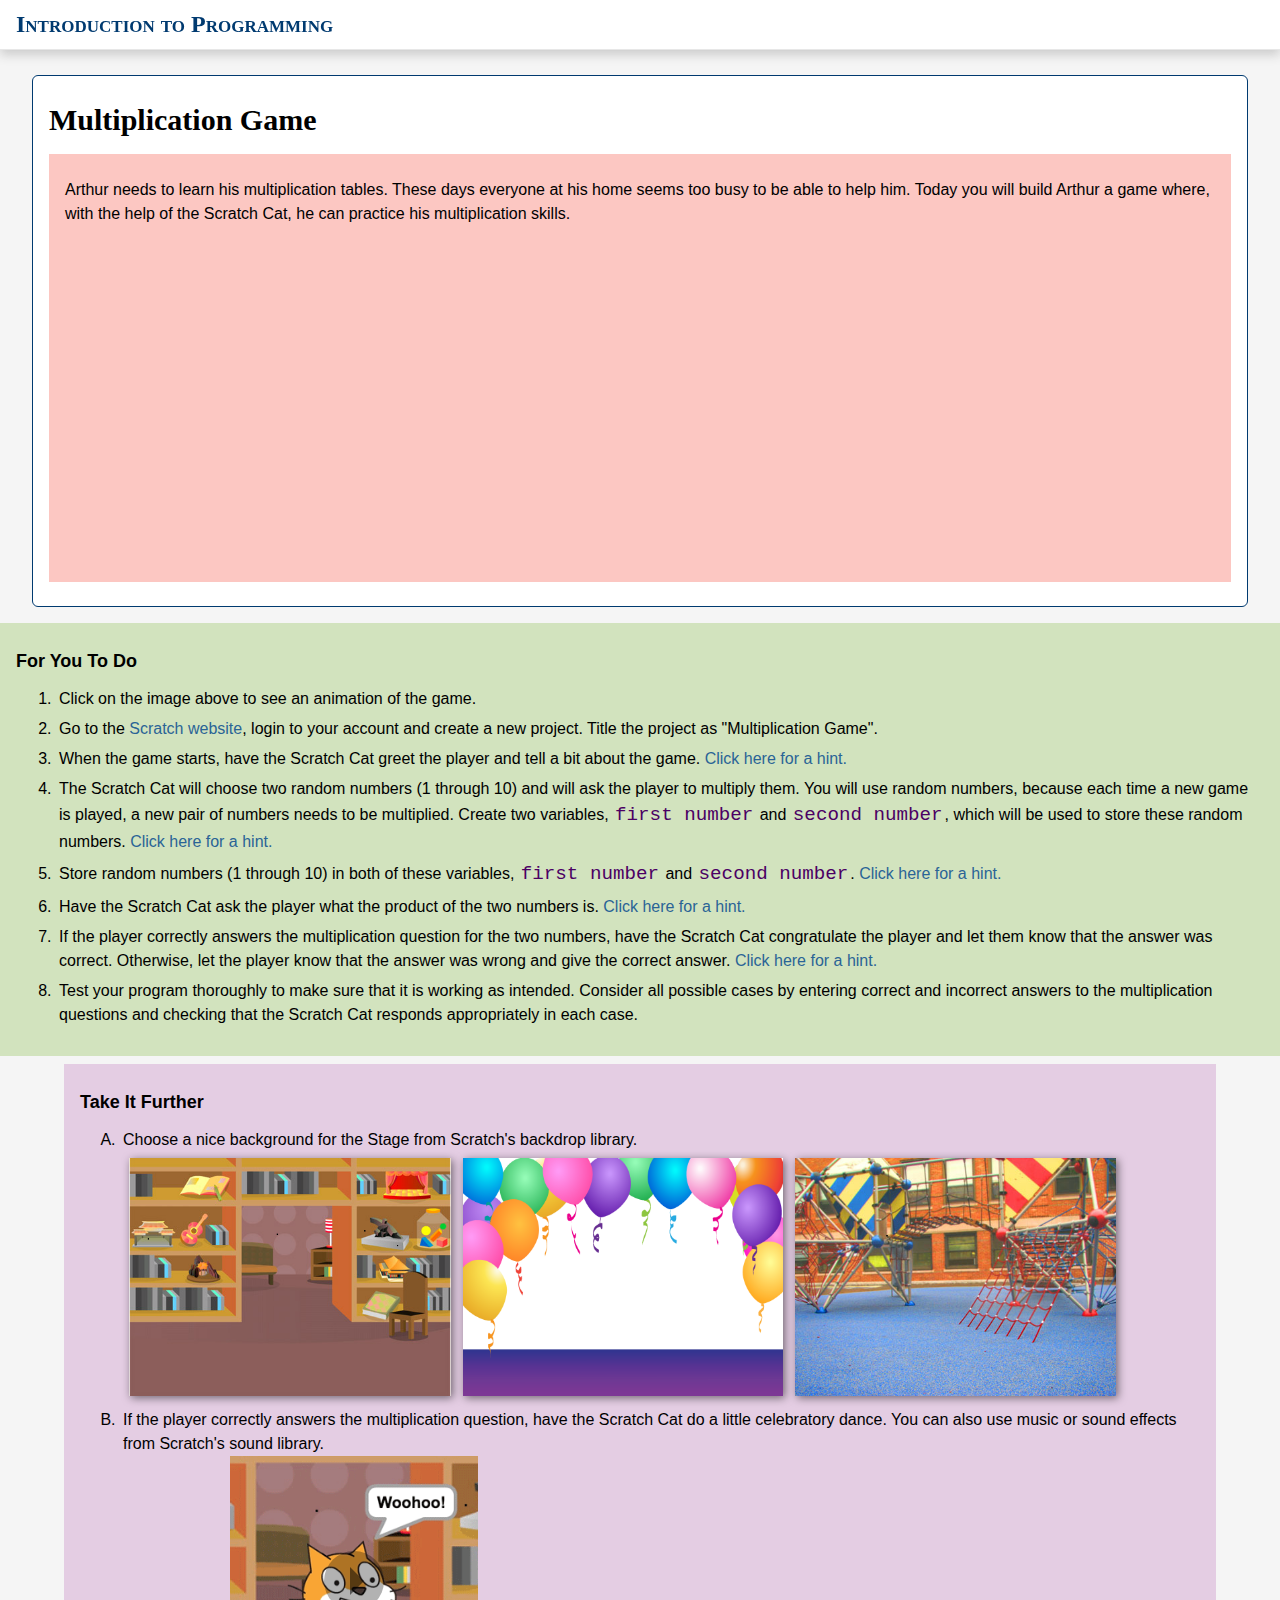
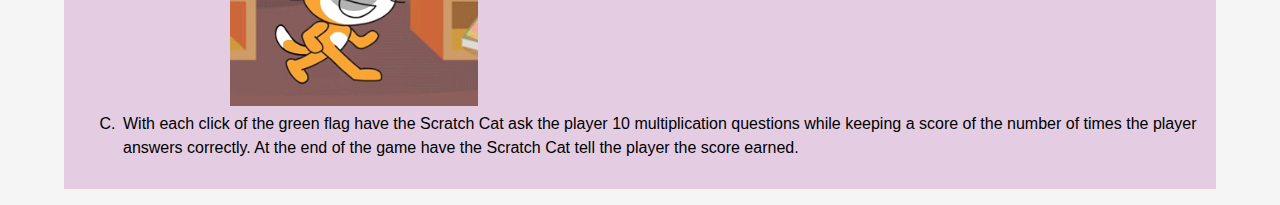
==== commit cf5e83a4: "Update multiplicationgame.htm" ====
--- a/multiplicationgame.htm
+++ b/multiplicationgame.htm
@@ -81,7 +81,7 @@
                         	</div>
                 
                 </li>
-                <li>Test your program thoroughly to make sure that it is working as intended.  Consider all possible cases by entering correct and incorrect answers to the multiplication questions and checking that the Scratch Cat responds appropriately in each case .</li>
+                <li>Test your program thoroughly to make sure that it is working as intended.  Consider all possible cases by entering correct and incorrect answers to the multiplication questions and checking that the Scratch Cat responds appropriately in each case.</li>
                 
                 
           </ol>
@@ -109,4 +109,4 @@
             </ol>
         </div>
 
-</div></div></body></html>+</div></div></body></html>
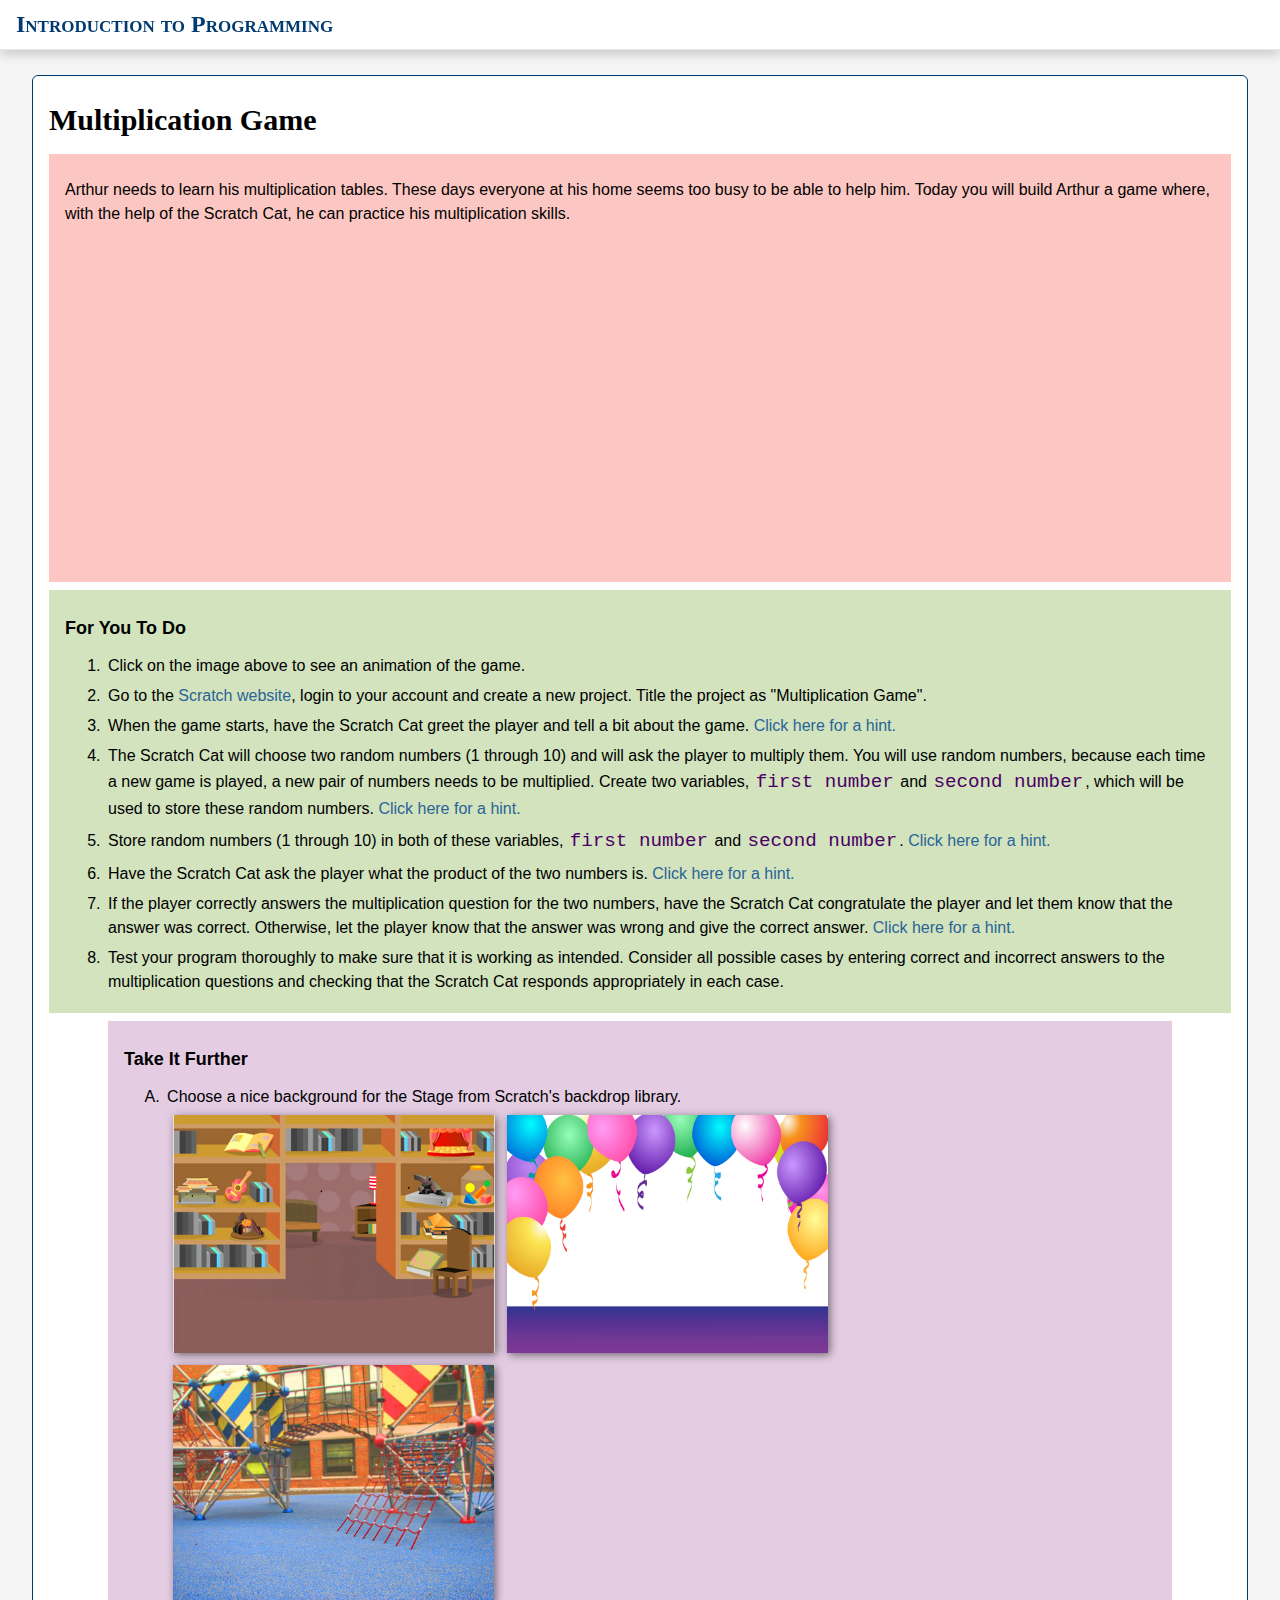
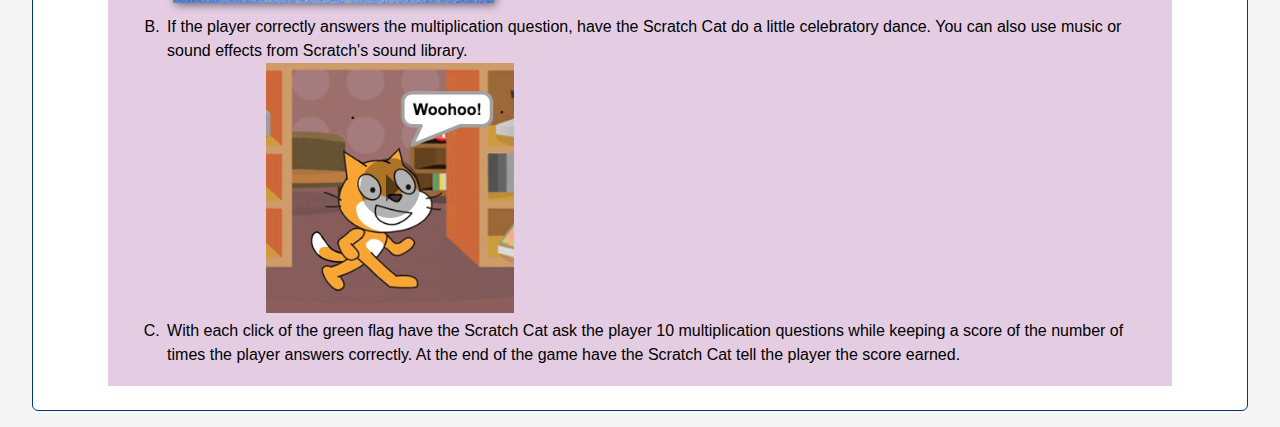
==== commit a4897882: "Update multiplicationgame.htm" ====
--- a/multiplicationgame.htm
+++ b/multiplicationgame.htm
@@ -23,7 +23,7 @@
 
 </div>
 
-    </div>
+   
 
 		
 		<div class="forYouToDo">
